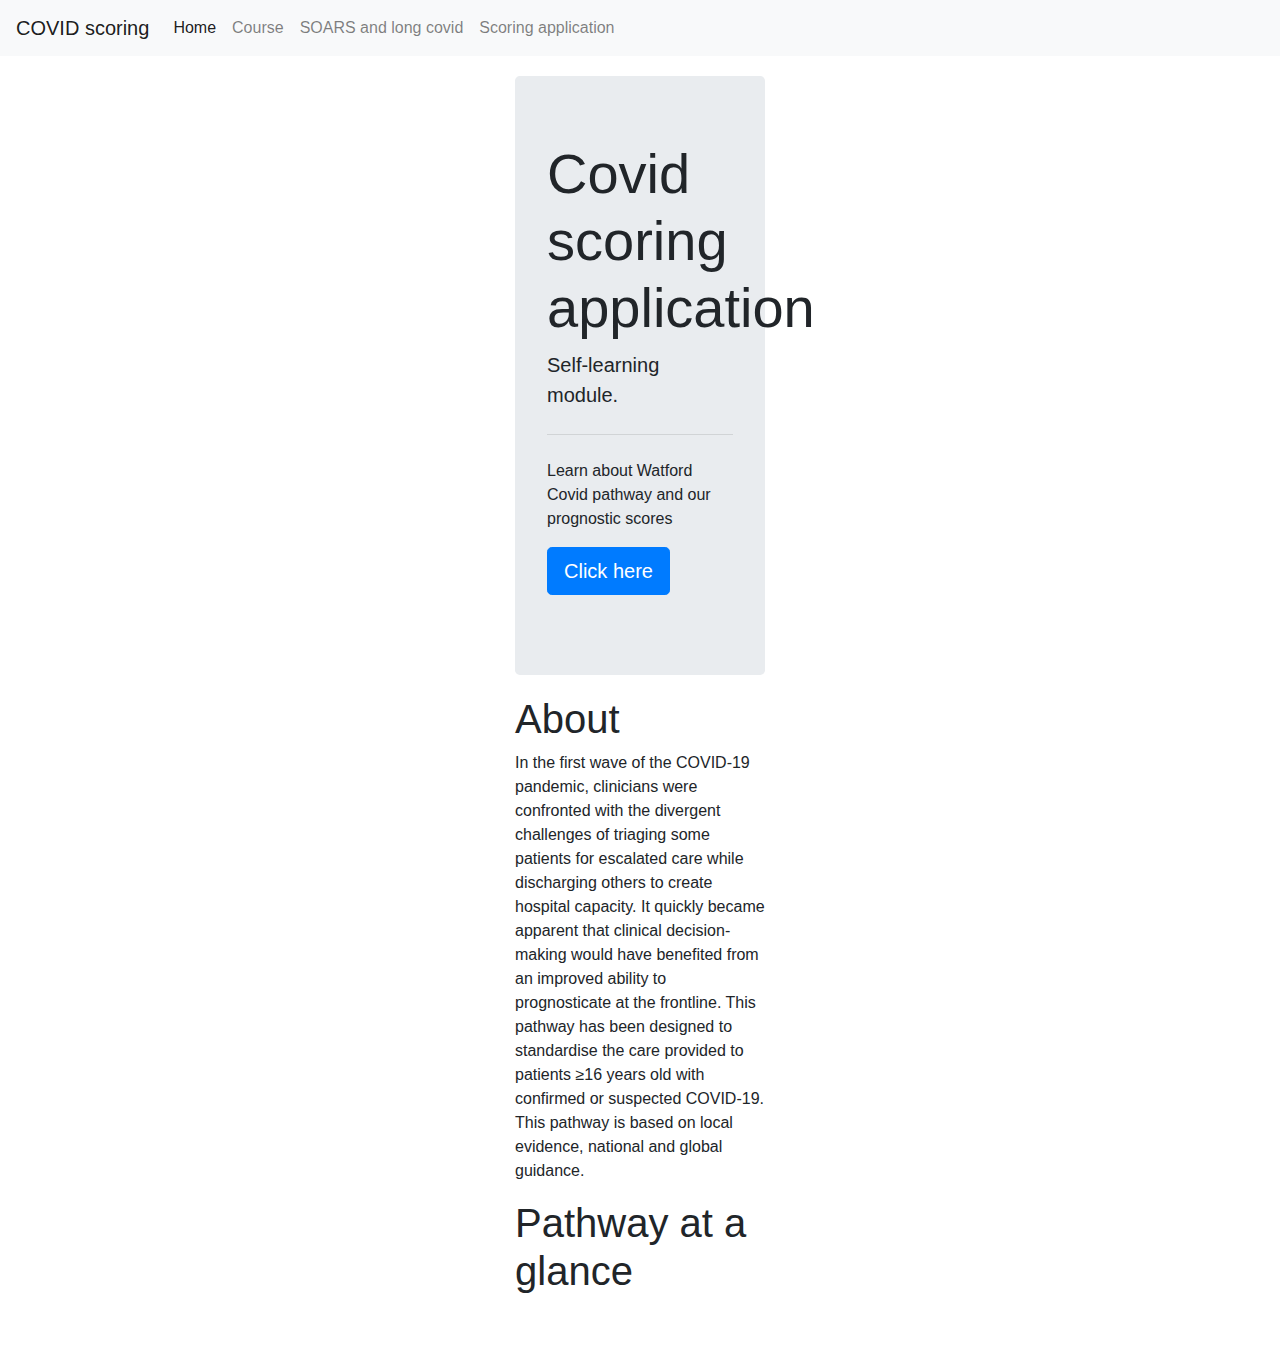
==== index.html @ fc62b83d "Initial commit" ====
<!DOCTYPE html>
<html lang="en">
<head>
    <meta charset="UTF-8">
    <meta name="viewport" content="width=device-width, initial-scale=1.0">
    <link rel="stylesheet" href="https://maxcdn.bootstrapcdn.com/bootstrap/4.0.0/css/bootstrap.min.css" integrity="sha384-Gn5384xqQ1aoWXA+058RXPxPg6fy4IWvTNh0E263XmFcJlSAwiGgFAW/dAiS6JXm" crossorigin="anonymous">
    <link rel="stylesheet" href="index.css">

    <title>Covid scoring application - self-learning module</title>
</head>
<body>
    <nav class="navbar navbar-expand-lg navbar-light bg-light">
        <a class="navbar-brand" href="#">COVID scoring</a>
        <button class="navbar-toggler" type="button" data-toggle="collapse" data-target="#navbarNav" aria-controls="navbarNav" aria-expanded="false" aria-label="Toggle navigation">
          <span class="navbar-toggler-icon"></span>
        </button>
        <div class="collapse navbar-collapse" id="navbarNav">
          <ul class="navbar-nav">
            <li class="nav-item active">
              <a class="nav-link" href="index.html">Home <span class="sr-only">(current)</span></a>
            </li>
            <li class="nav-item">
              <a class="nav-link" href="#">Course</a>
            </li>
            <li class="nav-item">
              <a class="nav-link" href="#">SOARS and long covid</a>
            </li>
            <li class="nav-item">
              <a class="nav-link" href="#">Scoring application</a>
            </li>
          </ul>
        </div>
      </nav>

    <div class="container-fluid">
        <div class="jumbotron top-banner">
            <h1 class="display-4">Covid scoring application</h1>
            <p class="lead">Self-learning module.</p>
            <hr class="my-4">
            <p>Learn about Watford Covid pathway and our prognostic scores</p>
            <p class="lead">
              <a class="btn btn-primary btn-lg" href="index2.html" role="button">Click here</a>
            </p>
          </div>
          <div class="row middle">
            <h1 class="display-5">About</h1>
            <p>In the first wave of the COVID-19 pandemic, clinicians were confronted with the divergent
                challenges of triaging some patients for escalated care while discharging others to create
                hospital capacity. It quickly became apparent that clinical decision-making would have benefited
                from an improved ability to prognosticate at the frontline.
                This pathway has been designed to standardise the care provided to patients ≥16 years old with
                confirmed or suspected COVID-19. This pathway is based on local evidence, national and
                global guidance. </p>
                <h1 class="display-5">Pathway at a glance</h1>
               
            
          </div>
          <div class="image">
            <img src="pathway.png" alt="">
        </div> 
          
    </div>
</body>

<script src="https://code.jquery.com/jquery-3.2.1.slim.min.js" integrity="sha384-KJ3o2DKtIkvYIK3UENzmM7KCkRr/rE9/Qpg6aAZGJwFDMVNA/GpGFF93hXpG5KkN" crossorigin="anonymous"></script>
<script src="https://cdnjs.cloudflare.com/ajax/libs/popper.js/1.12.9/umd/popper.min.js" integrity="sha384-ApNbgh9B+Y1QKtv3Rn7W3mgPxhU9K/ScQsAP7hUibX39j7fakFPskvXusvfa0b4Q" crossorigin="anonymous"></script>
<script src="https://maxcdn.bootstrapcdn.com/bootstrap/4.0.0/js/bootstrap.min.js" integrity="sha384-JZR6Spejh4U02d8jOt6vLEHfe/JQGiRRSQQxSfFWpi1MquVdAyjUar5+76PVCmYl" crossorigin="anonymous"></script>
</html>
---- index.css ----
.top-banner {
    margin: 20px 500px;
}

.middle {
    margin: 20px 500px;
}

img {
    margin: 20px 500px;
}

a {
    color: white;
}
a:hover {
    color: white;
}
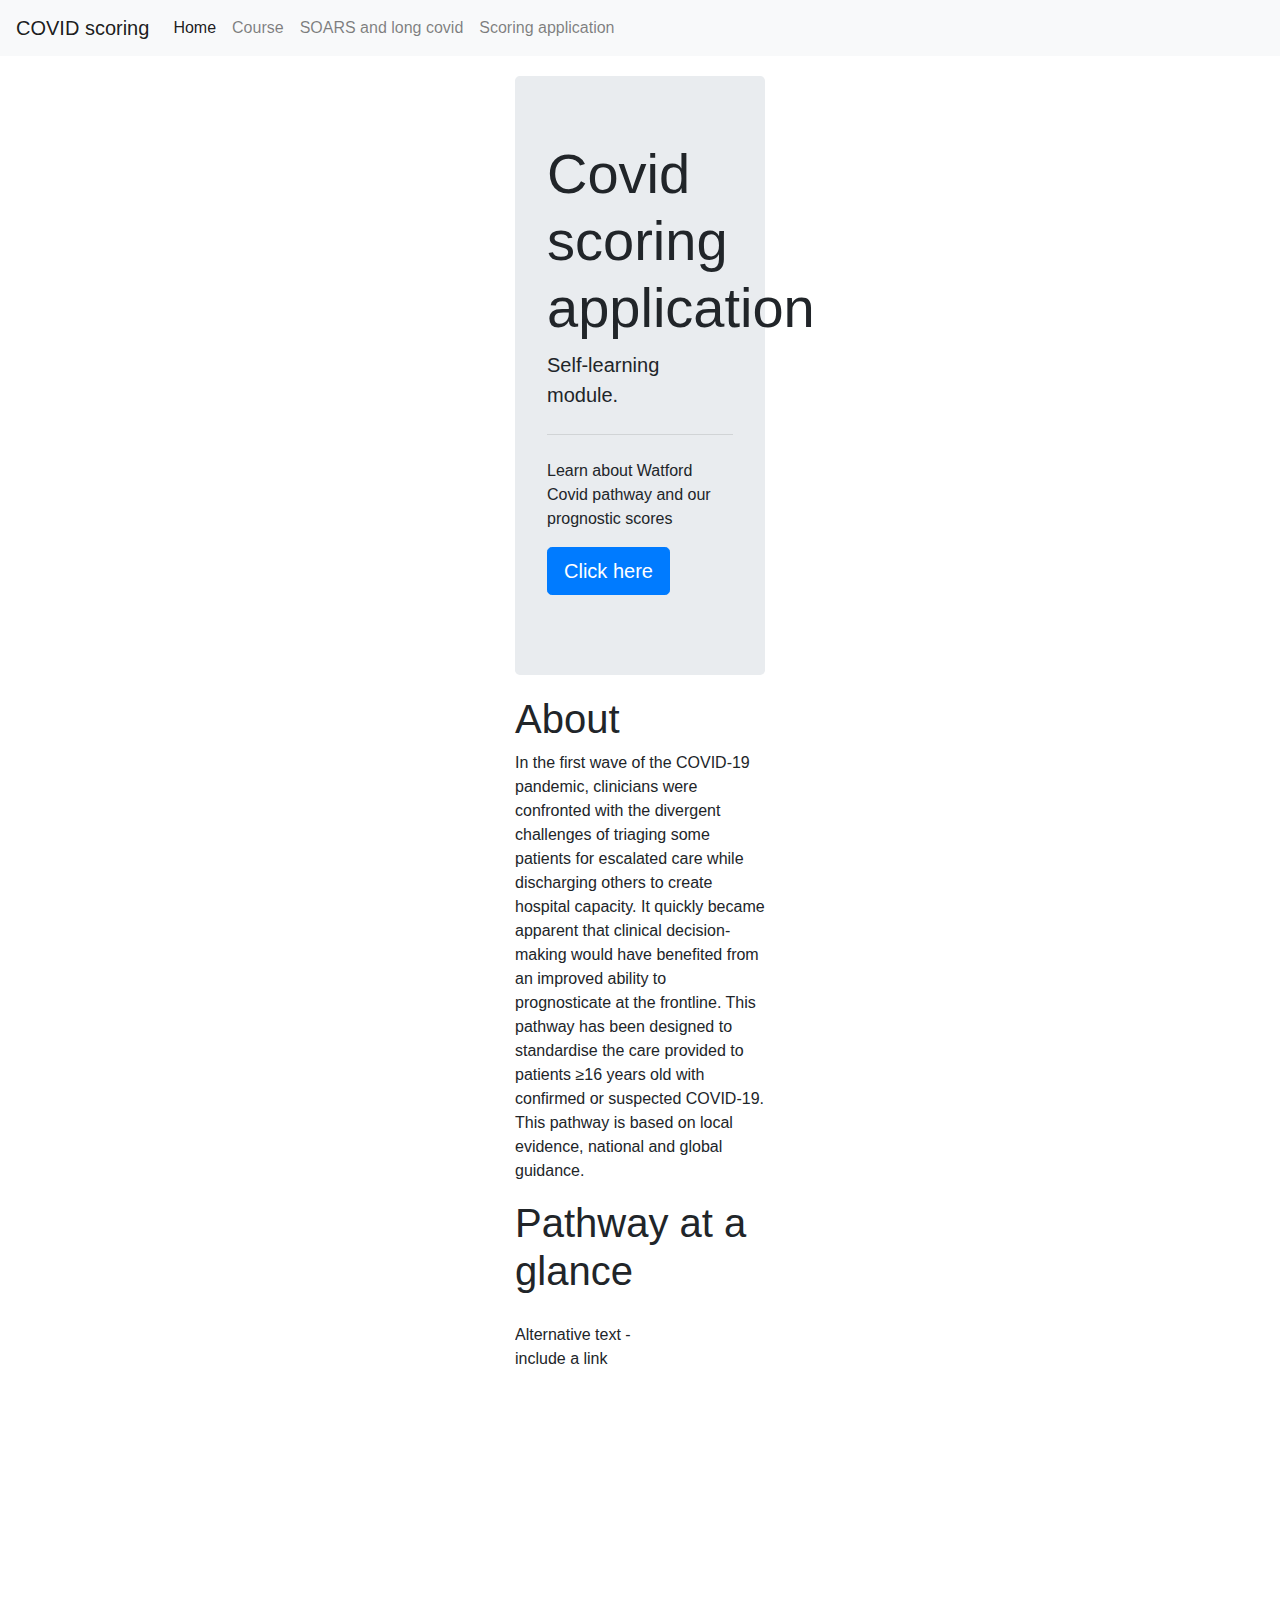
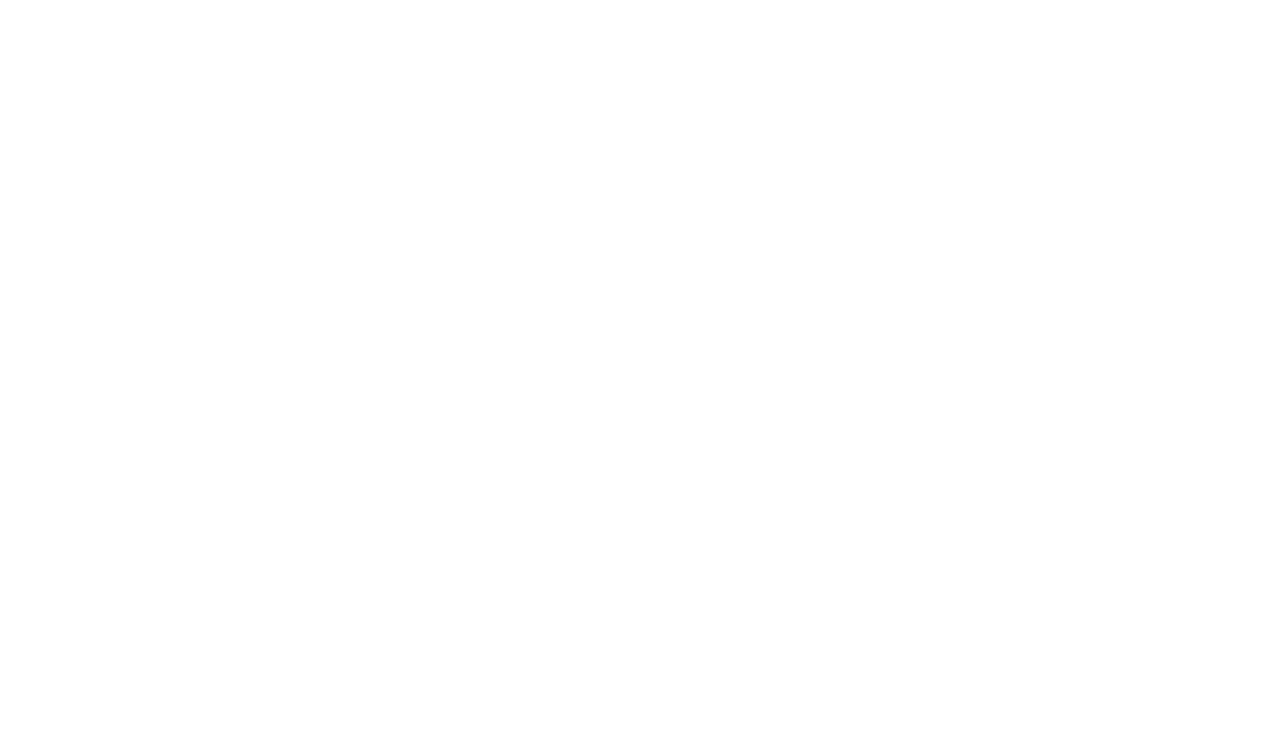
==== commit 57fc6c75: "add PDF and links to scoring application" ====
--- a/index.html
+++ b/index.html
@@ -26,7 +26,7 @@
               <a class="nav-link" href="#">SOARS and long covid</a>
             </li>
             <li class="nav-item">
-              <a class="nav-link" href="#">Scoring application</a>
+              <a class="nav-link" href="http://www.navteam.it/shortAndLong.html">Scoring application</a>
             </li>
           </ul>
         </div>
@@ -55,10 +55,11 @@
                
             
           </div>
-          <div class="image">
-            <img src="pathway.png" alt="">
-        </div> 
-          
+          <div class="row middle">
+          <object data="covid.pdf" type="application/pdf" width="50%" height="1000px">
+            <p>Alternative text - include a link <a href="covid.pdf">to the PDF!</a></p>
+          </object>
+        </div>
     </div>
 </body>
 
